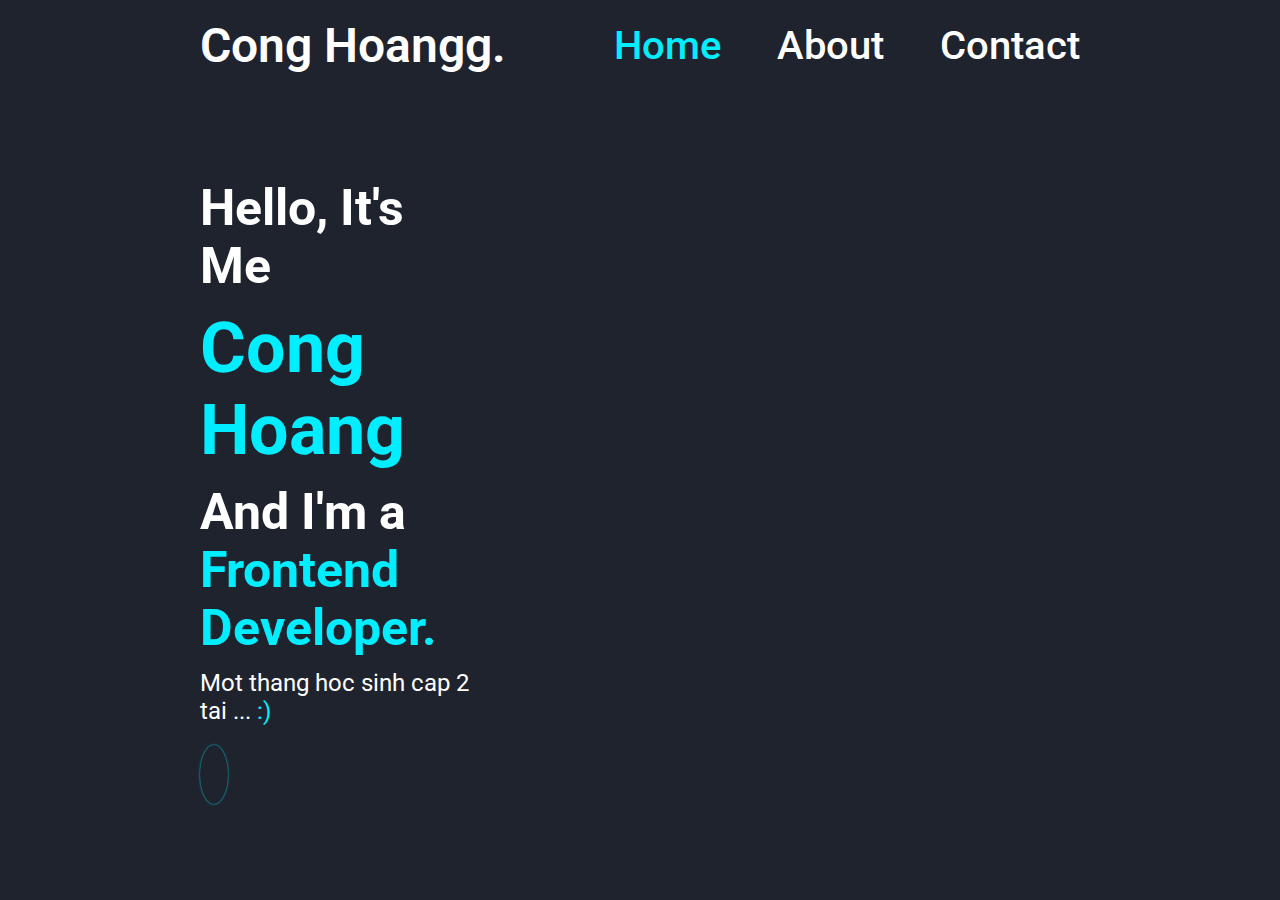
==== v1/index.html @ 1777b6f8 "Push code :)" ====
<!DOCTYPE html>
<html lang="en">

<head>
    <meta charset="UTF-8">
    <meta http-equiv="X-UA-Compatible" content="IE=edge">
    <meta name="viewport" content="width=device-width, initial-scale=1.0">
    <link rel="stylesheet" href="assets/css/base.css">
    <link rel="stylesheet" href="assets/css/index.css">
    <link rel="stylesheet" href="https://cdnjs.cloudflare.com/ajax/libs/font-awesome/6.3.0/css/all.min.css"
        integrity="sha512-SzlrxWUlpfuzQ+pcUCosxcglQRNAq/DZjVsC0lE40xsADsfeQoEypE+enwcOiGjk/bSuGGKHEyjSoQ1zVisanQ=="
        crossorigin="anonymous" referrerpolicy="no-referrer" />
    <title>Cong Hoang</title>
</head>

<body>
    <div class="app">
        <header class="header">
            <a href="#" class="header-logo">Cong Hoangg.</a>

            <nav class="header__navbar">
                <a href="#" class="header__navbar-link header__navbar-link--active">Home</a>
                <a href="#" class="header__navbar-link">About</a>
                <a href="#" class="header__navbar-link">Contact</a>
            </nav>
        </header>

        <div class="content">
            <div class="content-wrapper">
                <h3 class="content__h3">Hello, It's Me</h3>
                <h1 class="content__h1 content__h1--primary">Cong Hoang</h1>
                <h3 class="content__h3">And I'm a <span class="content__h3--primary">Frontend Developer.</span></h3>
                <p class="content__p">Mot thang hoc sinh cap 2 tai ... <span class="content__h3--primary">:)</span></p>
                <ul class="content-socical">
                    <li class="content-socical-link"><a href="https://fb.com/elian.dev9"><i
                                class="content-socical-icon fa-brands fa-square-facebook"></i></a></li>
                </ul>
            </div>
            <div class="content-wrapper">
                <img src="https://i.waifu.pics/SUhe26k.gif" alt="" class="content__img">
            </div>
        </div>
    </div>
</body>

</html>
---- v1/assets/css/base.css ----
@import url('https://fonts.googleapis.com/css2?family=Roboto:wght@100;300;400;500;700;900&display=swap');

* {
    margin: 0;
    padding: 0;
    box-sizing: border-box;
}

:root {
    --background-color: #1f232e;
    --primary-color: #0ef;
    --text-color: #fff;
}

html {
    font-family: 'Roboto', sans-serif;
    color: var(--text-color);
    font-size: 24px;
}

body {
    background-color: var(--background-color);
}

.app {
    margin: 0 200px;
}

.header {
    height: 10vh;
    display: flex;
    justify-content: space-between;
    align-items: center;
}

.header-logo {
    text-decoration: none;
    color: var(--text-color);
    font-size: 48px;
    font-weight: 600;
}

.header__navbar-link {
    margin-left: 50px;
    color: var(--text-color);
    text-decoration: none;
    font-size: 40px;
    font-weight: 500;
    transition: all 0.2s ease;
}

.header__navbar-link--active {
    color: var(--primary-color);
}

.header__navbar-link:hover {
    color: var(--primary-color);
}

.content {
    height: 90vh;
    display: flex;
    justify-content: space-between;
    align-items: center;
}
---- v1/assets/css/index.css ----
.content__h1 {
    padding: 12px 0;
    font-size: 70px;
}

.content__h1--primary {
    color: var(--primary-color);
}

.content__h3 {
    font-size: 50px;
}

.content__h3--primary {
    color: var(--primary-color);
}

.content__p {
    margin: 12px 0;
}

.content__img {
    min-width: 600px;
    border-radius: 10px;
    box-shadow: 0 0 22px var(--primary-color);
}

.content-socical {
    padding: 20px 0;
    list-style: none;
}

.content-socical-icon {
    text-align: center;
    color: var(--primary-color);
    border-radius: 50%;
    padding: 12px 14px;
    font-size: 30px;
    box-shadow: 0 0 2px var(--primary-color);
    transition: all 0.2s ease;
}

.content-socical-icon:hover {
    background-color: var(--primary-color);
    color: var(--background-color);
    box-shadow: 0 0 5px var(--primary-color);
}
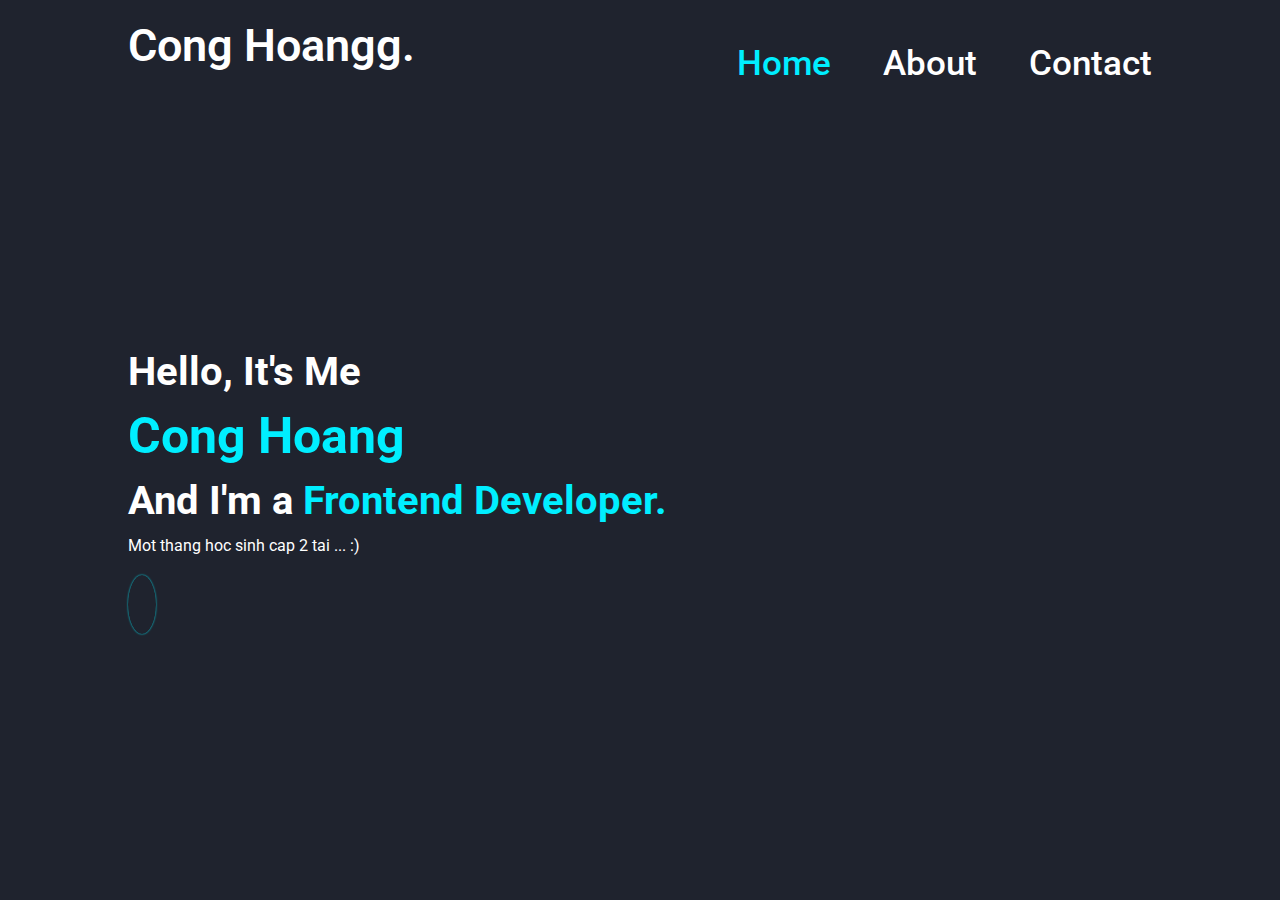
==== commit 2c3e1012: "Fix" ====
--- a/v1/index.html
+++ b/v1/index.html
@@ -7,6 +7,7 @@
     <meta name="viewport" content="width=device-width, initial-scale=1.0">
     <link rel="stylesheet" href="assets/css/base.css">
     <link rel="stylesheet" href="assets/css/index.css">
+    <link rel="stylesheet" href="assets/css/responsive.css">
     <link rel="stylesheet" href="https://cdnjs.cloudflare.com/ajax/libs/font-awesome/6.3.0/css/all.min.css"
         integrity="sha512-SzlrxWUlpfuzQ+pcUCosxcglQRNAq/DZjVsC0lE40xsADsfeQoEypE+enwcOiGjk/bSuGGKHEyjSoQ1zVisanQ=="
         crossorigin="anonymous" referrerpolicy="no-referrer" />
@@ -19,9 +20,13 @@
             <a href="#" class="header-logo">Cong Hoangg.</a>
 
             <nav class="header__navbar">
-                <a href="#" class="header__navbar-link header__navbar-link--active">Home</a>
-                <a href="#" class="header__navbar-link">About</a>
-                <a href="#" class="header__navbar-link">Contact</a>
+                <button class="btn header__navbar-btn-js"><i class="header__navbar-icon fa-solid fa-bars"></i></button>
+                <ul class="header__navbar-list">
+                    <li class="header__navbar-item"><a href="#"
+                            class="header__navbar-link header__navbar-link--active">Home</a></li>
+                    <li class="header__navbar-item"><a href="#" class="header__navbar-link">About</a></li>
+                    <li class="header__navbar-item"><a href="#" class="header__navbar-link">Contact</a></li>
+                </ul>
             </nav>
         </header>
 
@@ -30,7 +35,7 @@
                 <h3 class="content__h3">Hello, It's Me</h3>
                 <h1 class="content__h1 content__h1--primary">Cong Hoang</h1>
                 <h3 class="content__h3">And I'm a <span class="content__h3--primary">Frontend Developer.</span></h3>
-                <p class="content__p">Mot thang hoc sinh cap 2 tai ... <span class="content__h3--primary">:)</span></p>
+                <p class="content__p">Mot thang hoc sinh cap 2 tai ... :)</p>
                 <ul class="content-socical">
                     <li class="content-socical-link"><a href="https://fb.com/elian.dev9"><i
                                 class="content-socical-icon fa-brands fa-square-facebook"></i></a></li>
@@ -41,6 +46,7 @@
             </div>
         </div>
     </div>
+    <script src="assets/js/index.js"></script>
 </body>
 
 </html>--- a/v1/assets/css/base.css
+++ b/v1/assets/css/base.css
@@ -13,9 +13,9 @@
 }
 
 html {
+    font-size: 62.5%;
     font-family: 'Roboto', sans-serif;
     color: var(--text-color);
-    font-size: 24px;
 }
 
 body {
@@ -23,7 +23,7 @@
 }
 
 .app {
-    margin: 0 200px;
+    margin: 0 10%;
 }
 
 .header {
@@ -36,15 +36,35 @@
 .header-logo {
     text-decoration: none;
     color: var(--text-color);
-    font-size: 48px;
+    font-size: 4.5rem;
     font-weight: 600;
 }
 
+
+.header__navbar-icon {
+    color: var(--text-color);
+    margin: 0 20px;
+    display: none !important;
+    font-size: 3.5rem;
+}
+
+.header__navbar-icon:hover {
+    color: var(--primary-color);
+}
+
+.header__navbar-list {
+    list-style: none;
+}
+
+.header__navbar-item {
+    margin-left: 50px;
+    display: inline;
+}
+
 .header__navbar-link {
-    margin-left: 50px;
     color: var(--text-color);
     text-decoration: none;
-    font-size: 40px;
+    font-size: 3.5rem;
     font-weight: 500;
     transition: all 0.2s ease;
 }
@@ -62,4 +82,31 @@
     display: flex;
     justify-content: space-between;
     align-items: center;
+}
+
+.btn {
+    background-color: transparent;
+    height: 34px;
+    text-decoration: none;
+    border: none;
+    border-radius: 2px;
+    font-size: 1.5rem;
+    padding: 0 12px;
+    outline: none;
+    cursor: pointer;
+    color: var(--background-color);
+    display: inline-flex;
+    align-items: center;
+    justify-content: center;
+    line-height: 1.6rem;
+}
+
+@keyframes fadeIn {
+    0% {
+        opacity: 0;
+    }
+
+    100% {
+        opacity: 1;
+    }
 }--- a/v1/assets/css/index.css
+++ b/v1/assets/css/index.css
@@ -1,6 +1,6 @@
 .content__h1 {
     padding: 12px 0;
-    font-size: 70px;
+    font-size: 5rem;
 }
 
 .content__h1--primary {
@@ -8,7 +8,7 @@
 }
 
 .content__h3 {
-    font-size: 50px;
+    font-size: 4rem;
 }
 
 .content__h3--primary {
@@ -16,11 +16,13 @@
 }
 
 .content__p {
+    font-size: 1.6rem;
     margin: 12px 0;
 }
 
 .content__img {
-    min-width: 600px;
+    max-width: 600px;
+    width: 100%;
     border-radius: 10px;
     box-shadow: 0 0 22px var(--primary-color);
 }
@@ -35,7 +37,7 @@
     color: var(--primary-color);
     border-radius: 50%;
     padding: 12px 14px;
-    font-size: 30px;
+    font-size: 3rem;
     box-shadow: 0 0 2px var(--primary-color);
     transition: all 0.2s ease;
 }
--- a/v1/assets/css/responsive.css
+++ b/v1/assets/css/responsive.css
@@ -0,0 +1,59 @@
+@media screen and (max-width: 1199px) {
+    .app {
+        margin: 0;
+    }
+
+    .header-logo {
+        font-size: 3rem;
+        margin-left: 5%;
+    }
+
+    .header__navbar-icon {
+        position: relative;
+        display: block !important;
+    }
+
+    .header__navbar-list {
+        display: none;
+        position: absolute;
+        top: calc(10% + 2px);
+        left: 0;
+        right: 0;
+        background-color: rgba(31, 35, 46, 0.9);
+        overflow: hidden;
+        animation: fadeIn ease 0.3s;
+    }
+
+    .header__navbar-link {
+        padding: 0 30%;
+    }
+
+    .header__navbar-item:hover .header__navbar-link {
+        color: var(--primary-color);
+    }
+
+    .header__navbar-item {
+        margin-left: 0;
+        border-bottom: 1px rgba(255, 255, 255, 0.2) solid;
+        cursor: pointer;
+        padding: 5px 0;
+        text-align: center;
+        display: block;
+    }
+
+    .content {
+        margin: 30px 5% 0;
+        text-align: center;
+        display: block;
+    }
+
+    .content__img {
+        margin-top: 40px;
+    }
+}
+
+@media screen and (min-width: 1200px) {
+    .header__navbar-list {
+        display: block !important;
+    }
+}